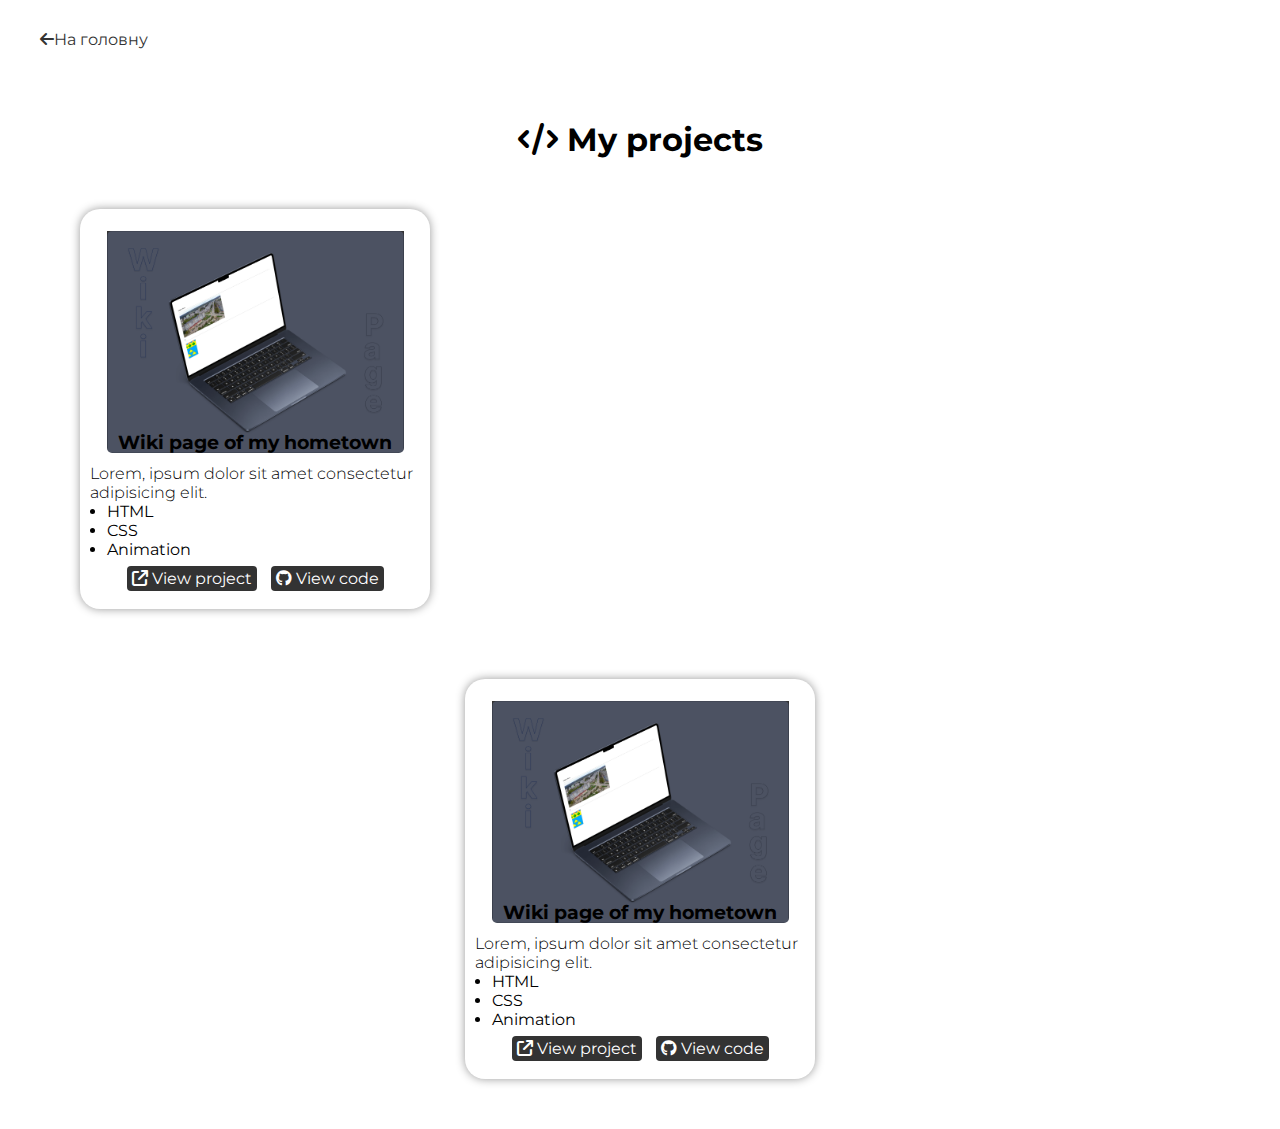
==== portfolio.html @ 714239aa "first commit" ====
<!DOCTYPE html>
<html lang="en">
<head>
    <meta charset="UTF-8">
    <meta name="viewport" content="width=device-width, initial-scale=1.0">
    <title>Portfolio</title>
    <link rel="stylesheet" href="./portfolio.css">


    <link rel='stylesheet' href='https://cdnjs.cloudflare.com/ajax/libs/font-awesome/6.7.2/css/all.css' integrity='sha512-GmZYQ9SKTnOea030Tbiat0Y+jhnYLIpsGAe6QTnToi8hI2nNbVMETHeK4wm4MuYMQdrc38x+sX77+kVD01eNsQ==' crossorigin='anonymous'/>
    <link href="https://fonts.googleapis.com/css?family=Montserrat:100,200,300,regular,500,600,700,800,900,100italic,200italic,300italic,italic,500italic,600italic,700italic,800italic,900italic" rel="stylesheet" />
</head>
<body>
    <div class="wrap">
        <div class="headerContainer">
            <a href="./index.html"><i class="fa-solid fa-arrow-left"></i>На головну</a>
        </div>
        <h1> <i class="fa-solid fa-code"></i> My projects</h1>
        
        <div class="projectsContainer">
            <!-- Project 1 -->
            <div class="projectItem">
                <div class="photoContainer">
                    <img src="Untitled.png" alt="Project">
                </div>
                <h3>Wiki page of my hometown</h3>
                <p>Lorem, ipsum dolor sit amet consectetur adipisicing elit.
                    <ul>
                        <li>HTML</li>
                        <li>CSS</li>
                        <li>Animation</li>
                    </ul>
                </p>
                <div class="viewContainer">
                    <a href="#"><i class="fa-solid fa-arrow-up-right-from-square"></i>View project</a>
                    <a href="#"><i class="fa-brands fa-github"></i>View code</a>
                </div>
            </div>
            <!-- Project 1 end -->
        </div>
        <!-- Project 2 -->
            <div class="projectItem">
                <div class="photoContainer">
                    <img src="Untitled.png" alt="Project">
                </div>
                <h3>Wiki page of my hometown</h3>
                <p>Lorem, ipsum dolor sit amet consectetur adipisicing elit.
                    <ul>
                        <li>HTML</li>
                        <li>CSS</li>
                        <li>Animation</li>
                    </ul>
                </p>
                <div class="viewContainer">
                    <a href="#"><i class="fa-solid fa-arrow-up-right-from-square"></i>View project</a>
                    <a href="#"><i class="fa-brands fa-github"></i>View code</a>
                </div>
            </div>

    </div>
</body>
</html>
---- portfolio.css ----
* {
    margin: 0;
    padding: 0;
    box-sizing: border-box;
    font-family: Montserrat;
}

.wrap {
    width: 100%;
    min-height: 100vh;
    display: flex;
    flex-direction: column;
    align-items: center;
    padding: 30px;
}

.projectsContainer {
    width: 100%;
    display: flex;
    flex-wrap: wrap;
    justify-content: space-between;
    padding: 30px;
}

.projectItem {
    width: 350px;
    height: 400px;
    box-shadow: 0 0 10px #999;
    margin: 20px;
    border-radius: 20px;
    padding: 10px;
    display: flex;
    justify-content: center;
    flex-direction: column;
    align-items: center;
}

.photoContainer {
    width: 90%;
    height: 200px;
    background-color: #333;
}

.photoContainer img {
    width: 100%;
    border-radius: 5px;
    

}

.projectItem ul {
    width: 90%;
}

.projectItem a{
    text-decoration: none;
    background-color: #333;
    color: #fff;
    padding: 3px 5px;
    border-radius: 4px;
    margin: 10px 5px;
    margin-top: 20px;
    
}

.projectItem a {
    margin-top: 10px;
}

.projectItem a i{
    margin-right: 4px;
    
}

.projectItem p {
    width: 100%;
    font-weight: 300;
    margin-top: 10px;
}

.headerContainer {
    width: 100%;
    height: 10vh;
    display: flex;
    justify-content: flex-start;
    align-items: baseline;

}

.headerContainer a{ 
    text-decoration: none;
    color: #333;
    margin-left: 10px;
}
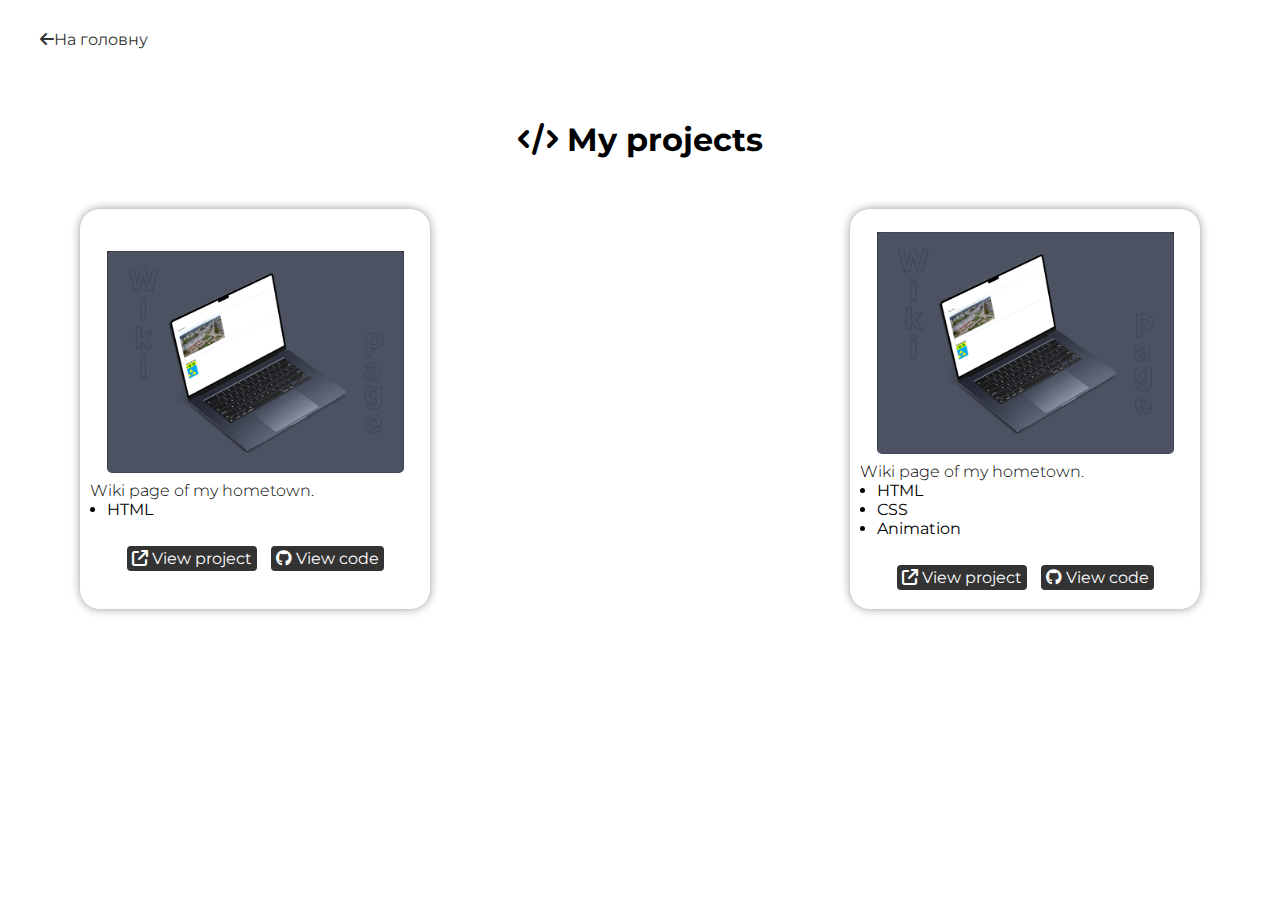
==== commit 53af5897: "first commit" ====
--- a/portfolio.html
+++ b/portfolio.html
@@ -22,13 +22,10 @@
             <div class="projectItem">
                 <div class="photoContainer">
                     <img src="Untitled.png" alt="Project">
-                </div>
-                <h3>Wiki page of my hometown</h3>
-                <p>Lorem, ipsum dolor sit amet consectetur adipisicing elit.
+                </div>              
+                <p>Wiki page of my hometown.
                     <ul>
                         <li>HTML</li>
-                        <li>CSS</li>
-                        <li>Animation</li>
                     </ul>
                 </p>
                 <div class="viewContainer">
@@ -37,26 +34,26 @@
                 </div>
             </div>
             <!-- Project 1 end -->
-        </div>
+        
         <!-- Project 2 -->
-            <div class="projectItem">
-                <div class="photoContainer">
+            <div class="projectItem2">
+                <div class="photoContainer2">
                     <img src="Untitled.png" alt="Project">
                 </div>
-                <h3>Wiki page of my hometown</h3>
-                <p>Lorem, ipsum dolor sit amet consectetur adipisicing elit.
+                <p>Wiki page of my hometown.
                     <ul>
                         <li>HTML</li>
                         <li>CSS</li>
                         <li>Animation</li>
                     </ul>
                 </p>
-                <div class="viewContainer">
+                <div class="viewContainer2">
                     <a href="#"><i class="fa-solid fa-arrow-up-right-from-square"></i>View project</a>
                     <a href="#"><i class="fa-brands fa-github"></i>View code</a>
                 </div>
             </div>
-
+        </div>
+        <!-- Project 2 end -->
     </div>
 </body>
 </html>--- a/portfolio.css
+++ b/portfolio.css
@@ -14,6 +14,8 @@
     padding: 30px;
 }
 
+
+
 .projectsContainer {
     width: 100%;
     display: flex;
@@ -21,6 +23,7 @@
     justify-content: space-between;
     padding: 30px;
 }
+/* Project 1 */
 
 .projectItem {
     width: 350px;
@@ -33,6 +36,7 @@
     justify-content: center;
     flex-direction: column;
     align-items: center;
+    margin-bottom: 20px;
 }
 
 .photoContainer {
@@ -75,7 +79,7 @@
 .projectItem p {
     width: 100%;
     font-weight: 300;
-    margin-top: 10px;
+    margin-top: 30px;
 }
 
 .headerContainer {
@@ -93,6 +97,80 @@
     margin-left: 10px;
 }
 
+/* Project 1 end */
+
+/* project 2 */
+.projectItem2 {
+    width: 350px;
+    height: 400px;
+    box-shadow: 0 0 10px #999;
+    margin: 20px;
+    border-radius: 20px;
+    padding: 10px;
+    display: flex;
+    justify-content: center;
+    flex-direction: column;
+    align-items: center;
+    margin-bottom: 20px;
+}
+
+.photoContainer2 {
+    width: 90%;
+    height: 200px;
+    background-color: #333;
+}
+
+.photoContainer2 img {
+    width: 100%;
+    border-radius: 5px;
+    
+
+}
+
+.projectItem2 ul {
+    width: 90%;
+}
+
+.projectItem2 a{
+    text-decoration: none;
+    background-color: #333;
+    color: #fff;
+    padding: 3px 5px;
+    border-radius: 4px;
+    margin: 10px 5px;
+    margin-top: 20px;
+    
+}
+
+.projectItem2 a {
+    margin-top: 10px;
+}
+
+.projectItem2 a i{
+    margin-right: 4px;
+    
+}
+
+.projectItem2 p {
+    width: 100%;
+    font-weight: 300;
+    margin-top: 30px;
+}
+
+.headerContainer2 {
+    width: 100%;
+    height: 10vh;
+    display: flex;
+    justify-content: flex-start;
+    align-items: baseline;
+
+}
+
+.headerContainer2 a{ 
+    text-decoration: none;
+    color: #333;
+    margin-left: 10px;
+}
 
     
     
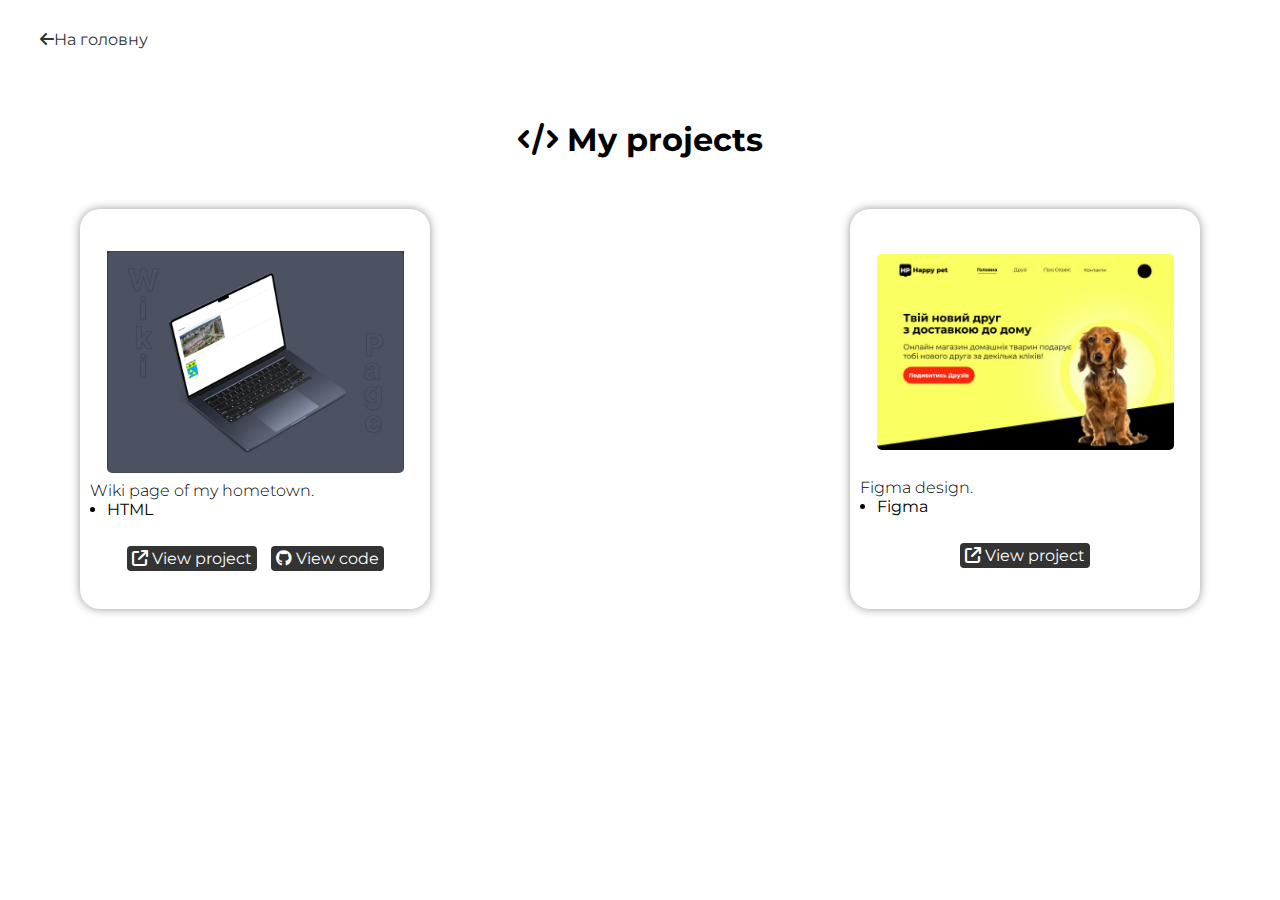
==== commit 73917a5b: "Add files via upload" ====
--- a/portfolio.html
+++ b/portfolio.html
@@ -12,6 +12,7 @@
 </head>
 <body>
     <div class="wrap">
+        
         <div class="headerContainer">
             <a href="./index.html"><i class="fa-solid fa-arrow-left"></i>На головну</a>
         </div>
@@ -21,7 +22,7 @@
             <!-- Project 1 -->
             <div class="projectItem">
                 <div class="photoContainer">
-                    <img src="Untitled.png" alt="Project">
+                    <img src="pngs/Untitled.png" alt="Project">
                 </div>              
                 <p>Wiki page of my hometown.
                     <ul>
@@ -29,8 +30,8 @@
                     </ul>
                 </p>
                 <div class="viewContainer">
-                    <a href="#"><i class="fa-solid fa-arrow-up-right-from-square"></i>View project</a>
-                    <a href="#"><i class="fa-brands fa-github"></i>View code</a>
+                    <a href="https://vladyslavromanyshyn.github.io/My-hometown/"><i class="fa-solid fa-arrow-up-right-from-square"></i>View project</a>
+                    <a href="https://github.com/VladyslavRomanyshyn/My-hometown"><i class="fa-brands fa-github"></i>View code</a>
                 </div>
             </div>
             <!-- Project 1 end -->
@@ -38,18 +39,16 @@
         <!-- Project 2 -->
             <div class="projectItem2">
                 <div class="photoContainer2">
-                    <img src="Untitled.png" alt="Project">
+                    <img src="pngs/figma1.jpg" alt="Project">
                 </div>
-                <p>Wiki page of my hometown.
+                <p>Figma design.
                     <ul>
-                        <li>HTML</li>
-                        <li>CSS</li>
-                        <li>Animation</li>
+                        <li>Figma</li>                                            
                     </ul>
                 </p>
                 <div class="viewContainer2">
-                    <a href="#"><i class="fa-solid fa-arrow-up-right-from-square"></i>View project</a>
-                    <a href="#"><i class="fa-brands fa-github"></i>View code</a>
+                    <a href="https://www.figma.com/design/Q7JcL4u70QCVUdtYGK9F84/figma1?t=9QqCvTynLgmROTqx-0"><i class="fa-solid fa-arrow-up-right-from-square"></i>View project</a>
+                    
                 </div>
             </div>
         </div>
--- a/portfolio.css
+++ b/portfolio.css
@@ -13,8 +13,6 @@
     align-items: center;
     padding: 30px;
 }
-
-
 
 .projectsContainer {
     width: 100%;
@@ -116,8 +114,9 @@
 
 .photoContainer2 {
     width: 90%;
-    height: 200px;
+    height: 194px;
     background-color: #333;
+    border-radius: 10px;
 }
 
 .photoContainer2 img {
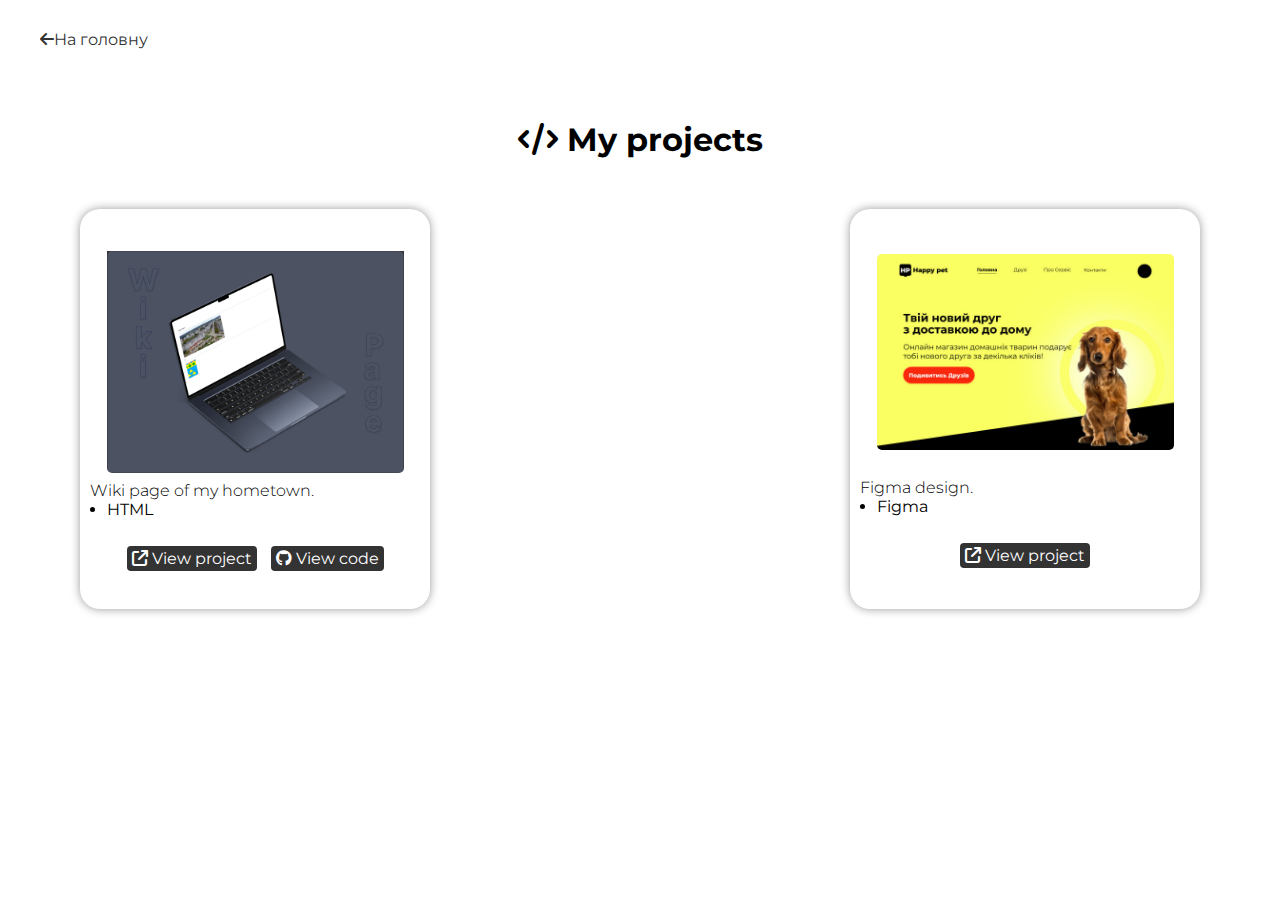
==== commit e127f599: "Add files via upload" ====
--- a/portfolio.html
+++ b/portfolio.html
@@ -47,7 +47,7 @@
                     </ul>
                 </p>
                 <div class="viewContainer2">
-                    <a href="https://www.figma.com/design/Q7JcL4u70QCVUdtYGK9F84/figma1?t=9QqCvTynLgmROTqx-0"><i class="fa-solid fa-arrow-up-right-from-square"></i>View project</a>
+                    <a href="https://www.figma.com/design/QbKSarW6LUjvTLUHNs52w9/Untitled?node-id=0-1&p=f&t=4Xk5L8ZpNwjHn4Un-0"><i class="fa-solid fa-arrow-up-right-from-square"></i>View project</a>
                     
                 </div>
             </div>
